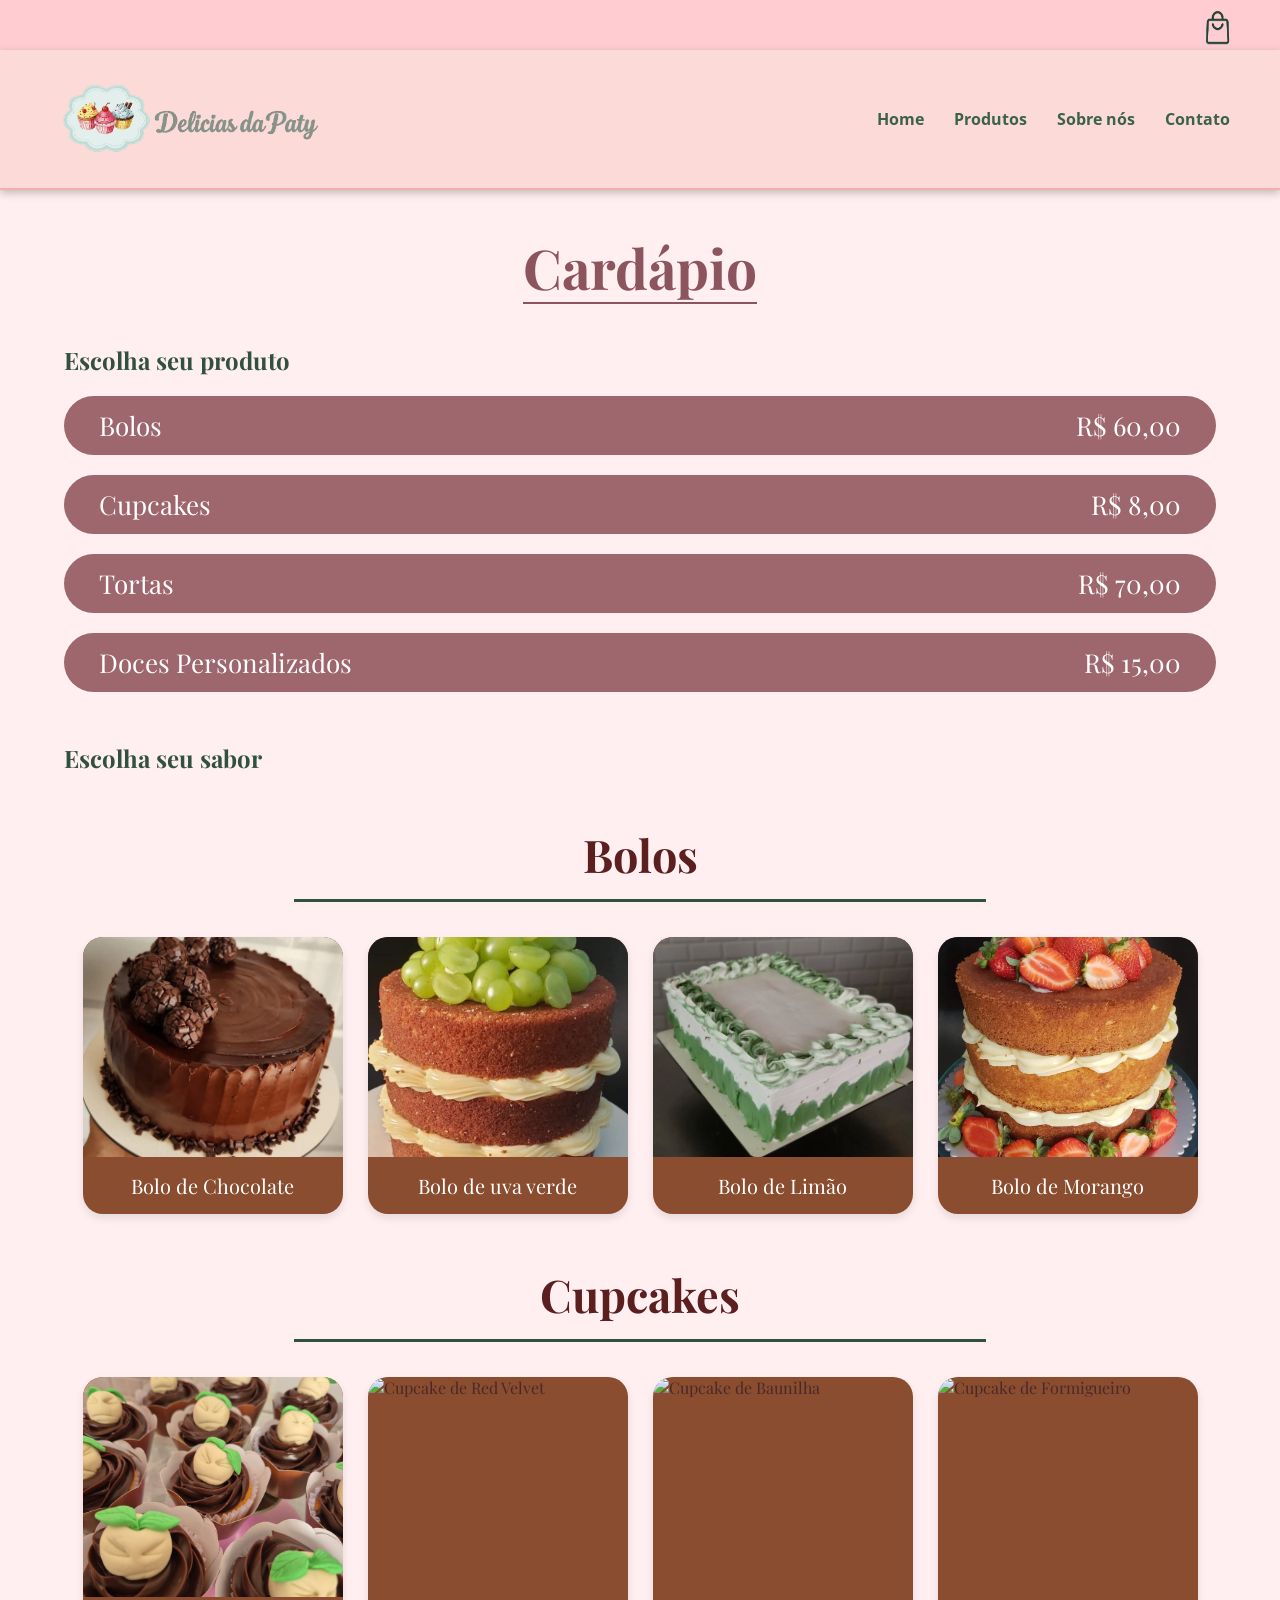
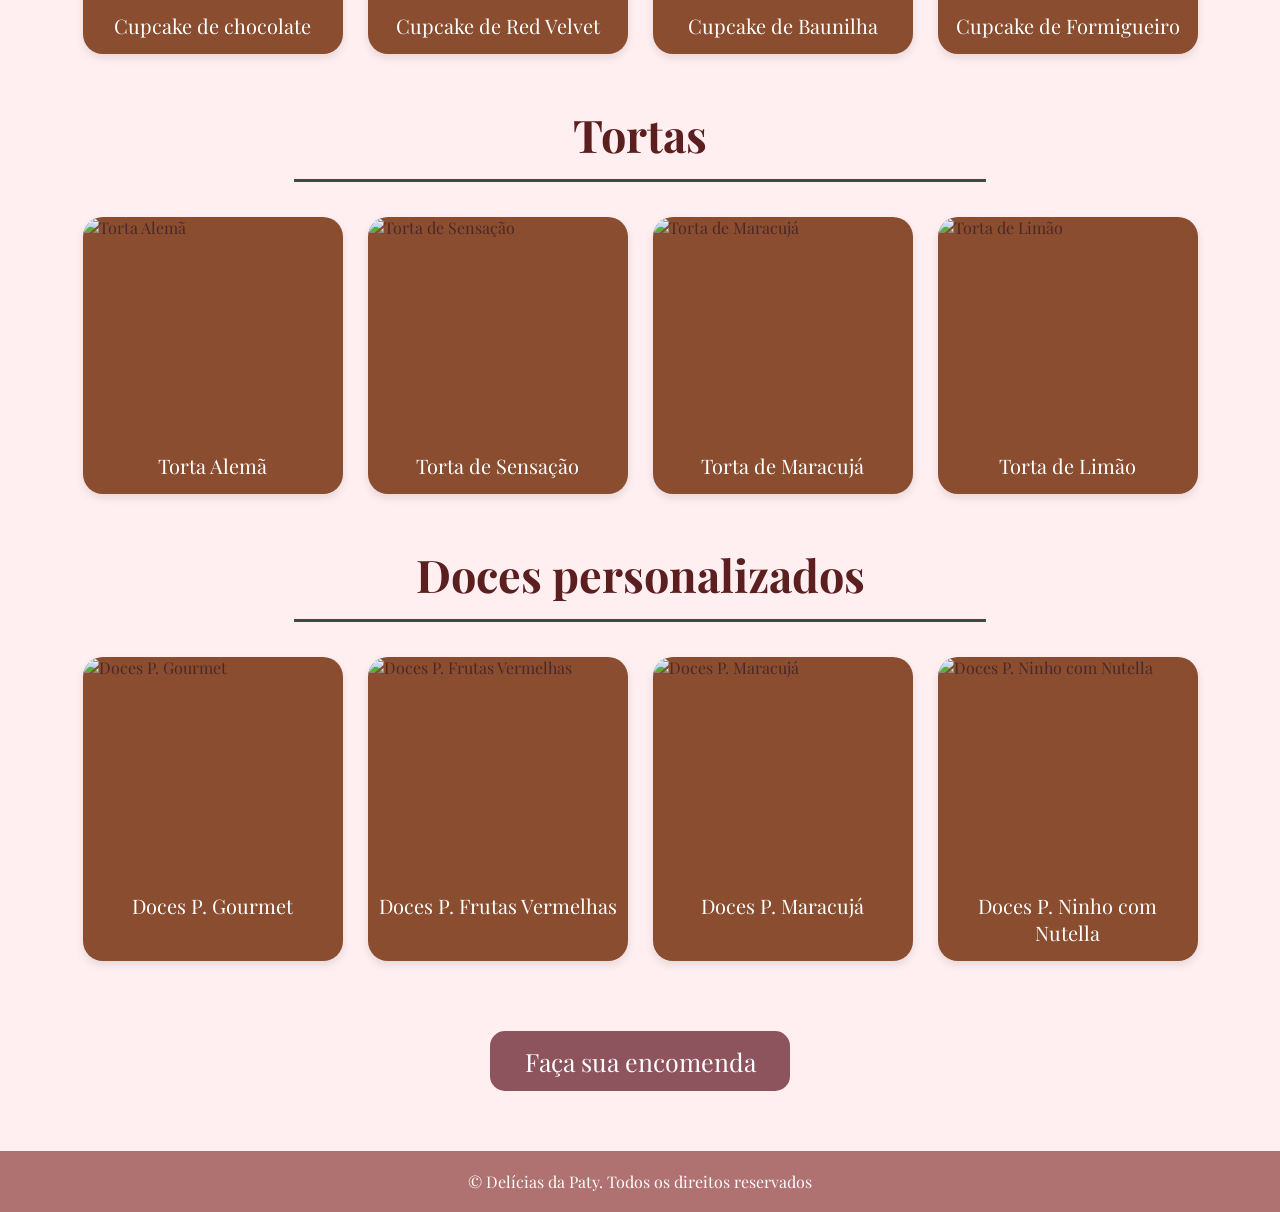
==== cardapio.html @ 74928e15 "Adicionado paginas e melhorias no media query e header" ====
<!DOCTYPE html>
<html lang="pt-br">
<head>
    <meta charset="UTF-8">
    <meta name="viewport" content="width=device-width, initial-scale=1.0">
    <title>Cardápio - Delícias da Paty</title>
    <link rel="stylesheet" href="style.css">
    <link rel="stylesheet" href="cardapio.css">
    <link rel="stylesheet" href="media.css">
</head>
<body>
    
    <div class="header-">
        <a href="encomendas.html"><img src="./imagens/bag (2).png" width="40px" alt="Sacola"></a>
    </div>

    <header class="barra-navegacao">
        <div class="container-logo">
            <span class="texto-logo"><img src="./imagens/logo.png" width="280px" alt="Logo Delícias da Paty"></span>
        </div>
        <nav class="menu-navegacao">
            <a href="index.html">Home</a>
            <a href="cardapio.html">Produtos</a>
            <a href="historia.html">Sobre nós</a>
            <a href="duvida.html">Contato</a>
        </nav>
    </header>

    <div class="caixa">
        <div class="cardapio">
            <h1>Cardápio</h1>
        </div>

        <div class="produto">
            <h2>Escolha seu produto</h2>
        </div>

        <div class="caixaItem">
            <div class="itens">
                <span>Bolos</span>
                <span>R$ 60,00</span>
            </div>
            <div class="itens">
                <span>Cupcakes</span>
                <span>R$ 8,00</span>
            </div>
            <div class="itens">
                <span>Tortas</span>
                <span>R$ 70,00</span>
            </div>
            <div class="itens">
                <span>Doces Personalizados</span>
                <span>R$ 15,00</span>
            </div>
        </div>

        <div class="produto sabor-titulo">
            <h2>Escolha seu sabor</h2>
        </div>

        <div class="tituloSecao">
            <h1>Bolos</h1>
        </div>
        <hr>
        <div class="caixaProdutos">
            <div class="card-produto">
                <img src="./imagens/bolo choco 22.jpeg" alt="Bolo de Chocolate">
                <p>Bolo de Chocolate</p>
            </div>
            <div class="card-produto">
                <img src="./imagens/bolo uva.jpg" alt="Bolo Red Velvet">
                <p>Bolo de uva verde</p>
            </div>
            <div class="card-produto">
                <img src="./imagens/bolo limao.jpg" alt="Bolo de Limão">
                <p>Bolo de Limão</p>
            </div>
            <div class="card-produto">
                <img src="./imagens/bolo de morango.jpg" alt="Bolo de Morango">
                <p>Bolo de Morango</p>
            </div>
        </div>

        <div class="tituloSecao">
            <h1>Cupcakes</h1>
        </div>
        <hr>
        <div class="caixaProdutos">
            <div class="card-produto">
                <img src="./imagens/Chocolate Cupcakes.jpg" alt="Cupcake de chocolate">
                <p>Cupcake de chocolate</p>
            </div>
            <div class="card-produto">
                <img src="./imagens/Red Velvet Cupcake.webp" alt="Cupcake de Red Velvet">
                <p>Cupcake de Red Velvet</p>
            </div>
            <div class="card-produto">
                <img src="./imagens/cupcake baunilha.webp" alt="Cupcake de Baunilha">
                <p>Cupcake de Baunilha</p>
            </div>
            <div class="card-produto">
                <img src="./imagens/Cupcakes formigueiro.jpg" alt="Cupcake de Formigueiro">
                <p>Cupcake de Formigueiro</p>
            </div>
        </div>

        <div class="tituloSecao">
            <h1>Tortas</h1>
        </div>
        <hr>
        <div class="caixaProdutos">
            <div class="card-produto">
                <img src="./imagens/torta alema.jpg" alt="Torta Alemã">
                <p>Torta Alemã</p>
            </div>
            <div class="card-produto">
                <img src="./imagens/Torta-Sensacao.webp" alt="Torta de Sensação">
                <p>Torta de Sensação</p>
            </div>
            <div class="card-produto">
                <img src="./imagens/torta maracuja.jpg" alt="Torta de Maracujá">
                <p>Torta de Maracujá</p>
            </div>
            <div class="card-produto">
                <img src="./imagens/torta limao.jpg" alt="Torta de Limão">
                <p>Torta de Limão</p>
            </div>
        </div>

        <div class="tituloSecao">
            <h1>Doces personalizados</h1>
        </div>
        <hr>
        <div class="caixaProdutos">
            <div class="card-produto">
                <img src="./imagens/doces gormet.webp" alt="Doces P. Gourmet">
                <p>Doces P. Gourmet</p>
            </div>
            <div class="card-produto">
                <img src="./imagens/doces furta-vermelha.jpg" alt="Doces P. Frutas Vermelhas">
                <p>Doces P. Frutas Vermelhas</p>
            </div>
            <div class="card-produto">
                <img src="./imagens/doces maracuja.webp" alt="Doces P. Maracujá">
                <p>Doces P. Maracujá</p>
            </div>
            <div class="card-produto">
                <img src="./imagens/doces ninho nutella.jpg" alt="Doces P. Ninho com Nutella">
                <p>Doces P. Ninho com Nutella</p>
            </div>
        </div>

        <div class="caixaBotao">
            <a href="encomendas.html"><button class="botao">Faça sua encomenda</button></a>
        </div>
    </div>

    <footer class="rodape">
        <p>&copy; Delícias da Paty. Todos os direitos reservados</p>
    </footer>
</body>
</html>
---- style.css ----
@import url('https://fonts.googleapis.com/css2?family=Open+Sans:ital,wght@0,300..800;1,300..800&display=swap');

* {
    margin: 0;
    padding: 0;
    box-sizing: border-box;
    font-family: 'Georgia', serif;
}

body {
    background-color: #fff8f8;
    color: #4a2828;
    display: flex;
    flex-direction: column;
    font-family: "Open Sans", sans-serif;
    overflow-x: hidden;
}
/*1. CABEÇALHO */

.header-{
    background-color: #ffccd2;
    height: 50px;
    display: flex;
    flex-direction: row-reverse;
}
.header- img{
    padding: 10px 10px;
    width: 65px;
    height: 55px;
    margin-right: 30px;
    
}
.barra-navegacao {
    background-color: #fcdad7;
    display: flex;
    justify-content: space-between;
    align-items: center;
    padding: 20px 50px;
    border-bottom: 2px solid #f3b0ab;
    width: 100%;
    box-shadow: rgba(0, 0, 0, 0.24) 0px 3px 8px;
}

.texto-logo {
    font-size: 24px;
    font-weight: bold;
    color: #844c56;
}

.menu-navegacao {
    display: flex;
    gap: 30px;
}

.menu-navegacao a {
    text-decoration: none;
    color: #3b614b;
    font-weight: bold;
    font-size: 16px;
     font-family: "Open Sans", sans-serif;
}

.menu-navegacao a:hover {
    color:#6ca785;
}

/* BANNER PRINCIPAL */
.secao-banner {
    background-color: #ffe8e7;
    padding: 60px 0px;
    display: flex;
    justify-content: space-between;
    align-items: center;
    text-align: center;
    width: 100vw;
    margin-right: 400px;
    padding-right: 400px;
    height: 500px;
}

.img-direita {
    width: 180px;
    height: auto;

}

.img-esquerda {
    width: 180px;
    height: auto;
}

.conteudo-banner {
    display: flex;
    justify-content: center;
    flex-direction: column;
    align-items: center;
    gap: 15px;
    width: 600px;
}

.conteudo-banner .subtitulo {
    font-size: 14px;
    letter-spacing: 2px;
    color: #844c56;
}

.conteudo-banner .linha {
    width: 430px;
    border: 1px solid #844c56;
}

.conteudo-banner h1 {
    font-size: 38px;
    color: #61333b;
    line-height: 1.3;
}

.conteudo-banner .data {
    color: #31503e;
    font-style: italic;
    font-size: 20px;

}

.conteudo-banner p {
    font-size: 15px;
    line-height: 1.6;
    color: #555;
}

#amor {
    color: #4f1818;
}

.secao-banner {
    display: flex;
    justify-content: center;
    flex-direction: column;
    align-items: center;
    padding: 35px;
}

.secao-banner img {
    margin-left: 500px;
    
}

/* SEÇÃO SOBRE */
#sobre{
    height: 600px;
    padding-top: 40px;
}
#secao-sobre {
    height: 500px;
    background-color: #fff8f8;
}

.secao-sobre {
    padding: 60px 20px;
    height: 500px;
    display: flex;
    justify-content: center;

}

.cartao-sobre {
    background-color: #fff0f0;
    width: 900px;
    display: flex;
    border-radius: 8px;
    box-shadow: 0 8px 20px rgba(0, 0, 0, 0.08);
}

.imagem-sobre {
    flex: 1;
}

.imagem-sobre img {
    width: 100%;
    height: 100%;
    border-radius: 8px;
    display: block;
}

.texto-sobre {
    flex: 1;
    padding: 40px;
    display: flex;
    flex-direction: column;
    justify-content: center;
    gap: 20px;
}

.texto-sobre h2 {
    font-size: 32px;
    color: #61333b;
    text-align: center;
}

.texto-sobre p {
    font-size: 15px;
    line-height: 1.6;
    color: #666;
    text-align: center;
    padding-block-end: 20px;
}

/* BOTÃO PADRÃO (COM HOVER) */
.botao-principal {
    background-color: #844c56;
    color: #fff;
    text-decoration: none;
    padding: 12px 30px;
    border-radius: 25px;
    font-weight: bold;
    text-align: center;
}

/* Hover nos botões */
.botao-principal:hover {
    background-color: #61333b;
}

/* SEÇÃO DE DESTAQUES */
.secao-destaques {
    padding: 60px 20px;
    padding-top: 95px;
    height: 440px;
    display: flex;
    flex-direction: column;
    align-items: center;
    gap: 15px;
    text-align: center;
    background: linear-gradient(to bottom, #f0e6ea, #fbecee);
    background-color: #f0e6ea;
}

.secao-destaques h2 {
    font-size: 32px;
    color: #61333b;
}

.subtitulo-destaques {
    font-size: 15px;
    color: #777;
    margin-bottom: 20px;
}

.container-crachas {
    display: flex;
    gap: 20px;
    justify-content: center;
    flex-wrap: wrap;
}

.cracha {
    background-color: #844c56;
    color: white;
    padding: 20px 30px;
    border-radius: 15px;
    font-weight: bold;
    font-size: 14px;
    width: 180px;
    text-align: center;
    line-height: 1.4;
}

/* SEÇÃO PRODUTOS */
.secao-produtos {
    padding: 60px 20px;
    display: flex;
    flex-direction: column;
    align-items: center;
    gap: 15px;
}

.secao-produtos h2 {
    font-size: 36px;
    color: #61333b;
}

.subtitulo-produtos {
    font-size: 16px;
    font-style: italic;
    color: #844c56;
    margin-bottom: 30px;
}

.grade-produtos {
    display: flex;
    gap: 30px;
    justify-content: center;
    flex-wrap: wrap;
    width: 100%;
    margin-bottom: 40px;
}

.cartao-produto {
    display: flex;
    flex-direction: column;
    width: 260px;
    border-radius: 15px;
    box-shadow: 0 4px 10px rgba(0, 0, 0, 0.05);
    transition: 0.3s;
}

/* Hover nos cartões de produtos */
.cartao-produto:hover {
    transform: scale(1.03);
    box-shadow: 0 8px 20px rgba(0, 0, 0, 0.1);
    transition: 0.3s;
}

.cartao-produto img {
    width: 100%;
    height: 260px;
    display: block;
    border-top-left-radius: 8px;
    border-top-right-radius: 8px;
}

.titulo-produto {
    background-color: #7a443e;
    color: white;
    text-align: center;
    padding: 15px 10px;
    padding-top: 23px;
    font-weight: bold;
    font-size: 28px;
    height: 90px;
    border-top: 10px solid #61333b;
    border-end-end-radius: 8px;
    border-end-start-radius: 8px;
}

.titulo-doce {
    background-color: #7a443e;
    color: white;
    text-align: center;
    padding: 15px 10px;
    padding-top: 5px;
    font-weight: bold;
    font-size: 28px;
    height: 90px;
    border-top: 10px solid #61333b;
    border-end-end-radius: 8px;
    border-end-start-radius: 8px;
}

/* ==========================================================================
   MEDIA QUERIES APENAS PARA TELAS MENORES (TABLET E CELULAR)
   ========================================================================== */
@media (max-width: 1024px) {
    /* Ajuste do menu e topo */
    .barra-navegacao {
        flex-direction: column !important;
        gap: 15px;
        text-align: center;
        padding: 15px;
    }
    .menu-navegacao {
        justify-content: center !important;
        gap: 15px;
    }

    /* Empilha os crachás marrons verticalmente no celular e tablet */
    .container-crachas {
        flex-direction: column !important;
        gap: 20px !important;
    }
    .cracha {
        width: 280px !important;
        margin: 0 auto;
    }

    /* Empilha os produtos "Mais amados" */
    .grade-produtos {
        flex-direction: column !important;
        align-items: center !important;
        gap: 25px !important;
    }
    .cartao-produto {
        width: 280px !important;
    }

    /* Seção "De um sonho..." */
    .cartao-sobre {
        flex-direction: column !important;
        text-align: center !important;
    }
    .imagem-sobre img {
        width: 100% !important;
        max-width: 350px !important;
        height: auto;
    }
    .texto-sobre {
        width: 100% !important;
    }
    .secao-destaques{
        height: 600px;
    }
    /* ==========================================================================
   ESTRUTURA BASE DO PRIMEIRO CARD DO INDEX (SOBRE NÓS)
   ========================================================================== */
#sobre{
    height: 600px;
    margin-bottom: 300px;
}
.secao-sobre {
    width: 100% !important;
    height: 50% !important; /* Libera a altura rígida antiga */
    padding: 40px 70px !important;
    display: block !important;
}

.cartao-sobre {
    display: flex !important;
    flex-direction: row !important; /* Lado a lado no computador */
    flex-wrap: wrap !important;
    justify-content: center !important;
    align-items: center !important;
    gap: 30px !important;
    width: 100% !important;
    max-width: 1200px !important;
    margin: 0 auto !important;
    height: auto !important;
}


/* Garante que as caixas internas se adaptem dinamicamente */
.imagem-sobre, .texto-sobre {
    height: auto !important;
    box-sizing: border-box !important;
}

.imagem-sobre img {
    display: block !important;
    max-width: 100% !important;
    height:   auto !important;
    border-radius: 20px !important;
}
/* ==========================================================================
   MEDIA QUERY - RESPONSIVIDADE DO PRIMEIRO CARD DO INDEX
   ========================================================================== */
@media (max-width: 1024px) {

    /* Força a foto e o texto a empilharem verticalmente, limpando a quebra */
    .cartao-sobre {
        flex-direction: column !important; /* Transforma em coluna igual à História */
        text-align: center !important;
        padding: 20px !important;
        gap: 25px !important;
    }

    /* Ajusta a largura e impede que a imagem da Paty seja cortada ou distorcida */
    .imagem-sobre {
        width: 100% !important;
        display: flex !important;
        justify-content: center !important;
    }

    .imagem-sobre img {
        width: 100% !important;
        max-width: 320px !important; /* Impede que fique gigante em tablets */
        height: auto !important; /* Mantém a proporção real da foto */
    }

    /* Libera a largura do texto para ocupar a tela inteira de forma limpa */
    .texto-sobre {
        width: 100% !important;
        padding: 0 10px !important;
    }
}
}
---- cardapio.css ----
@import url('https://fonts.googleapis.com/css2?family=Playfair+Display:ital,wght@0,400..900;1,400..900&display=swap');

/* Reset básico */
* {
  margin: 0;
  padding: 0;
  box-sizing: border-box;
  font-family: "Playfair Display", serif; /* Definição de uma fonte padrão limpa */
}
header{
     font-family: 'Georgia', serif;
}
.menu-navegacao a {
    text-decoration: none;
    color: #3b614b;
    font-weight: bold;
    font-size: 16px;
     font-family: "Open Sans", sans-serif;

}

body {
  background-color: #ffeff1;
  font-family: 'Arial', sans-serif; 
}

.caixa {
  width: 90%;
  max-width: 1200px;
  margin: auto;
  padding-top: 40px;
}

/* Título Principal Cardápio */
.cardapio h1 {
  text-align: center;
  color: #8c545d;
  font-size: 55px;
  font-weight: bold;
  text-decoration: underline;
  text-underline-offset: 12px;
  text-decoration-thickness: 2px;
  margin-bottom: 40px;
}

/* Subtítulos de orientação */
.produto h2 {
  color: #31503e;
  font-size: 24px;
  font-weight: bold;
  margin-bottom: 20px;
}

.sabor-titulo {
  margin-top: 50px;
  margin-bottom: 10px;
}

/* Caixa de Itens/Preços */
.caixaItem {
  display: flex;
  flex-direction: column;
  gap: 20px;
  margin-bottom: 40px;
}

.itens {
  background-color: #9d676d;
  color: white;
  padding: 12px 35px;
  border-radius: 40px;
  display: flex;
  justify-content: space-between;
  align-items: center;
  font-size: 26px;
  font-weight: normal;
}

/* Títulos das Seções (Bolos, Cupcakes...) */
.tituloSecao h1 {
  text-align: center;
  color: #5b1f20;
  font-size: 45px;
  margin-top: 50px;
  font-weight: bold;

}

/* Linha divisória verde */
hr {
  width: 60%;
  margin: auto;
  margin-top: 15px;
  margin-bottom: 35px;
  border: none;
  border-top: 3px solid #31503e;
}

/* Container dos Cards */
.caixaProdutos {
  display: flex;
  justify-content: center;
  flex-wrap: wrap; /* Permite quebrar linha em telas menores */
  gap: 25px;
  margin-bottom: 30px;
}

/* Card unificado para todos os produtos */
.card-produto {
  width: 260px;
  background-color: #8a4d2f;
  border-radius: 20px;
  overflow: hidden; /* Garante que nada passe dos cantos arredondados */
  box-shadow: 0 4px 8px rgba(0, 0, 0, 0.1);
}

/* Imagens dos Cards */
.card-produto img {
  width: 100%;
  height: 220px; /* Altura ideal mantendo proporção parecida com o layout */
  object-fit: cover; /* Faz a foto preencher o espaço sem distorcer */
  display: block;
}

/* Texto interno dos Cards */
.card-produto p {
  color: white;
  font-size: 20px;
  text-align: center;
  padding: 15px 10px;
  font-weight: normal;

}

/* Botão de Encomenda */
.caixaBotao {
  text-align: center;
  margin-top: 70px;
  margin-bottom: 60px;
}

.botao {
  background-color: #8d545d;
  color: white;
  font-size: 25px;
  font-weight: normal;
  border: none;
  border-radius: 15px;
  cursor: pointer;
  width: 100%;
  max-width: 300px;
  height: 60px;
  transition: background-color 0.2s ease;
}

.botao:hover {
  background-color: #724148;
}

/* Rodapé */
.rodape {
  background-color: #b07270;
  color: white;
  text-align: center;
  padding: 20px;
  font-size: 16px;
  width: 100%;
}
---- media.css ----
/* ==========================================================================
   MEDIA QUERIES UNIFICADAS - CORREÇÃO DE QUEBRAS (INDEX E HISTÓRIA)
   ========================================================================== */

/* --- TELA GRANDE / DESKTOP (Telas maiores que 1024px) --- */
@media (min-width: 1025px) {
  .menu-navegacao {
    display: flex;
    gap: 30px;
  }
  
  /* Mantém os contêineres alinhados lado a lado perfeitamente */
  .caixaProdutos, 
  .grade-produtos, 
  .grade-pilares,
  .container-crachas {
    display: flex !important;
    flex-direction: row !important;
    justify-content: center;
    flex-wrap: wrap;
    gap: 25px;
    width: 100%;
  }

  .grade-produtos .cartao-produto {
    width: 260px;
  }
}

/* --- TABLETS E TELAS MÉDIAS (Máximo 1024px) --- */
@media (max-width: 1024px) {
  /* Menu e Cabeçalho */
  .barra-navegacao {
    flex-direction: column;
    padding: 20px 10px;
    gap: 15px;
    text-align: center;
  }
  .container-logo img {
    width: 240px;
  }
  .menu-navegacao {
    gap: 20px;
  }
  
  .caixa, .caixaContato {
    width: 95%;
  }

  /* Títulos Principais */
  .cardapio h1 { font-size: 45px; }
  .tituloSecao h1 { font-size: 38px; }
  .tituloContato h1 { font-size: 38px; }

  /* Ajuste das seções institucionais (Foto lateral e Texto) */
  .cartao-historia, .cartao-sobre, .cartao-sucesso, .caixaContato {
    display: flex;
    flex-direction: column !important;
    align-items: center;
    gap: 20px;
    padding: 20px 10px;
  }
  
  .texto-historia, .texto-sobre, .texto-sucesso, #formulario, .contatos {
    width: 100% !important;
    text-align: center;
    padding: 10px;
  }

  .imagem-historia img, .imagem-sobre img, .imagem-sucesso img {
    width: 100%;
    max-width: 500px;
    height: auto;
    border-radius: 20px;
  }

  /* RESOLUÇÃO DA QUEBRA: Crachás da Home ("Porque Delícias da Paty") */
  .container-crachas {
    display: flex !important;
    flex-direction: column !important; /* Transforma em coluna para não sobrepor */
    align-items: center !important;
    gap: 20px !important;
    margin: 30px auto !important;
    height: auto !important; /* Remove qualquer restrição de altura que cause o bug */
  }

  .cracha {
    width: 280px !important;
    height: auto !important;
    padding: 20px !important;
  }

  /* RESOLUÇÃO DA QUEBRA: Pilares da História (Missão, Visão, Valores) */
  .grade-pilares {
    display: flex !important;
    flex-direction: column !important;
    align-items: center !important;
    gap: 35px !important;
    width: 100% !important;
    height: auto !important;
  }

  .cartao-pilar {
    width: 90% !important;
    max-width: 450px !important;
    height: auto !important;
    padding: 30px 20px !important;
  }

  /* Mais amados (Home) */
  .grade-produtos {
    display: flex !important;
    flex-direction: column !important;
    align-items: center !important;
    gap: 25px !important;
  }

  .grade-produtos .cartao-produto {
    width: 100% !important;
    max-width: 340px !important;
  }
}

/* --- SMARTPHONES / CELULARES (Máximo 600px) --- */
@media (max-width: 600px) {
  .caixa {
    width: 92%;
    padding-top: 20px;
  }

  .menu-navegacao {
    display: flex;
    flex-wrap: wrap;
    justify-content: center;
    gap: 12px 18px;
    font-size: 16px;
  }

  .cardapio h1 { 
    font-size: 32px; 
    text-underline-offset: 8px;
  }
  
  .tituloSecao h1, .tituloContato h1 { 
    font-size: 26px; 
    margin-top: 35px;
  }

  hr {
    width: 85%;
    margin-bottom: 25px;
  }

  /* Lista de Itens do Menu Mobile */
  .caixaItem {
    gap: 12px;
  }
  .itens {
    font-size: 18px;
    padding: 10px 20px;
    border-radius: 25px;
  }

  /* Força tudo a se comportar como listas verticais limpas no celular */
  .caixaProdutos, 
  .grade-produtos, 
  .grade-pilares, 
  .container-crachas {
    display: flex !important;
    flex-direction: column !important;
    align-items: center !important;
    gap: 20px !important;
    width: 100% !important;
    height: auto !important;
  }
  
  /* Ajuste individual das larguras dos cards no mobile */
  .card-produto, 
  .grade-produtos .cartao-produto, 
  .cartao-pilar,
  .cracha {
    width: 100% !important;
    max-width: 290px !important;
    height: auto !important;
  }
  
  .card-produto img, 
  .grade-produtos .cartao-produto img {
    height: 200px;
  }

  /* Banner Principal da Home */
  .secao-banner {
    padding: 30px 15px;
    text-align: center;
  }
  .secao-banner h1 {
    font-size: 28px;
    line-height: 1.2;
  }

  /* Formulário de Dúvidas */
  #formulario input, #formulario textarea {
    font-size: 16px;
    padding: 12px;
  }

  /* Botão de envio/encomenda mobile */
  .caixaBotao {
    margin-top: 35px;
    margin-bottom: 35px;
    padding: 0 5px;
  }
  .botao {
    font-size: 20px;
    height: 60px;
    border-radius: 12px;
    width: 100%;
  }

  .rodape {
    padding: 15px 10px;
    font-size: 13px;
  }
}
/* ==========================================================================
   MEDIA QUERIES UNIFICADAS (RESPONSIVIDADE FORÇADA)
   ========================================================================== */

/* --- TABLETS E TELAS MÉDIAS (Máximo 1024px) --- */
@media (max-width: 1024px) {
  .barra-navegacao {
    flex-direction: column;
    padding: 20px 10px;
    gap: 15px;
    text-align: center;
  }
  
  /* Ajuste das seções institucionais de Foto + Texto */
  .cartao-historia, .cartao-sobre, .cartao-sucesso, .caixaContato {
    display: flex !important;
    flex-direction: column !important; /* Empilha a foto e o texto */
    align-items: center !important;
    gap: 20px !important;
  }
  
  .texto-historia, .texto-sobre, .texto-sucesso, #formulario, .contatos {
    width: 100% !important;
    text-align: center !important;
  }

  /* Evita que as fotos sumam ou quebrem a proporção */
  .imagem-historia img, .imagem-sobre img, .imagem-sucesso img {
    width: 100% !important;
    max-width: 450px !important;
    height: auto !important;
  }

  /* Alinha os blocos de estatísticas (Crachás) em coluna */
  .container-crachas {
    flex-direction: column !important;
    align-items: center !important;
    gap: 20px !important;
  }

  /* Alinha os Pilares da História em coluna */
  .grade-pilares {
    flex-direction: column !important;
    align-items: center !important;
    gap: 25px !important;
  }
  
  .cartao-pilar {
    width: 90% !important;
    max-width: 400px !important;
  }

  /* Alinha os produtos "Mais Amados" da Home */
  .grade-produtos {
    flex-direction: column !important;
    align-items: center !important;
    gap: 25px !important;
  }

  .grade-produtos .cartao-produto {
    width: 90% !important;
    max-width: 320px !important;
  }
}

/* --- SMARTPHONES / CELULARES (Máximo 600px) --- */
@media (max-width: 600px) {
  .menu-navegacao {
    display: flex;
    flex-wrap: wrap;
    justify-content: center;
    gap: 12px 15px;
    font-size: 16px;
  }

  /* Redução de fontes para não quebrar títulos */
  .cardapio h1, .secao-banner h1 { font-size: 30px !important; }
  .tituloSecao h1, .tituloContato h1, .secao-destaques h2, .secao-produtos h2 { font-size: 24px !important; }

  /* Ajuste geral dos contêineres mobile */
  .caixaProdutos, .grade-produtos, .grade-pilares, .container-crachas {
    flex-direction: column !important;
    align-items: center !important;
    gap: 20px !important;
    width: 100% !important;
  }
  
  /* Tamanho ideal para visualização em celular */
  .card-produto, .grade-produtos .cartao-produto, .cartao-pilar, .cracha {
    width: 100% !important;
    max-width: 280px !important;
    height: auto !important;
  }

  .card-produto img, .grade-produtos .cartao-produto img {
    height: 200px !important;
  }

  .botao {
    font-size: 18px !important;
    height: 60px !important;
    width: 100% !important;
  }
}
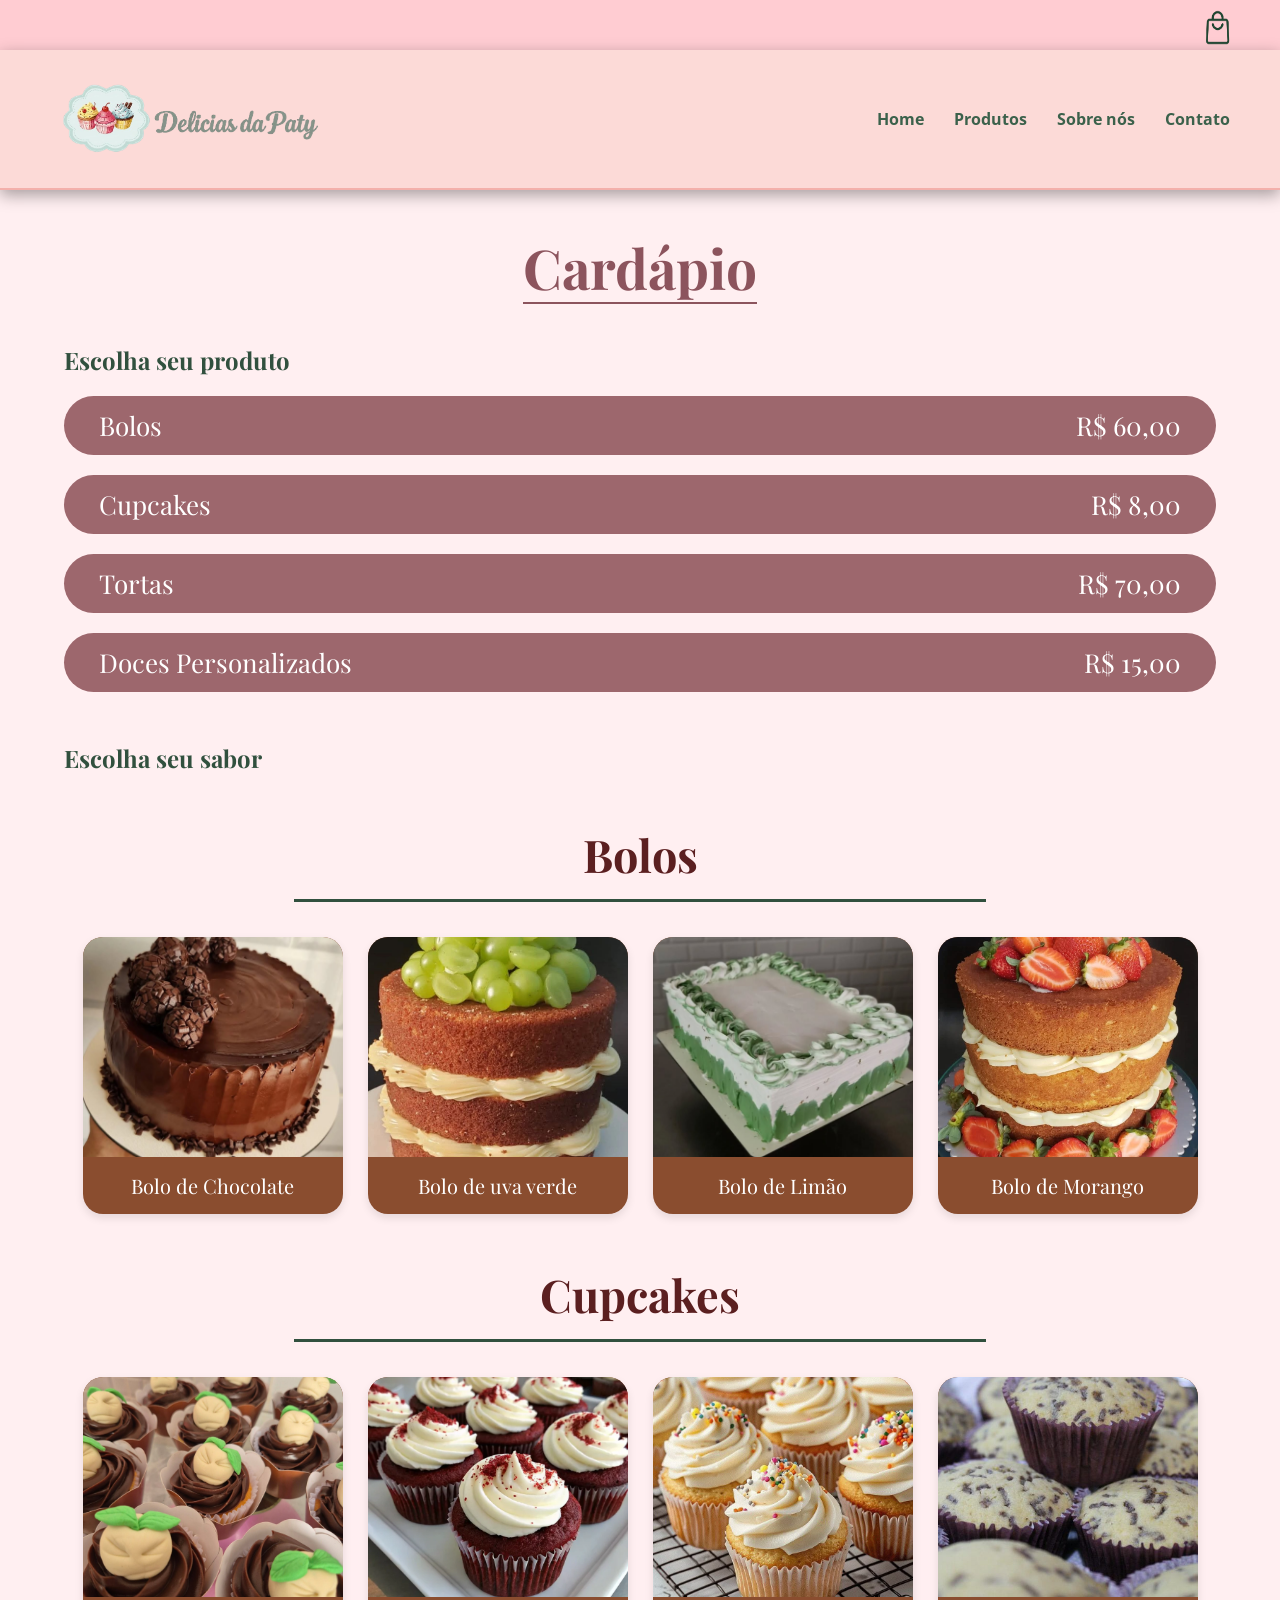
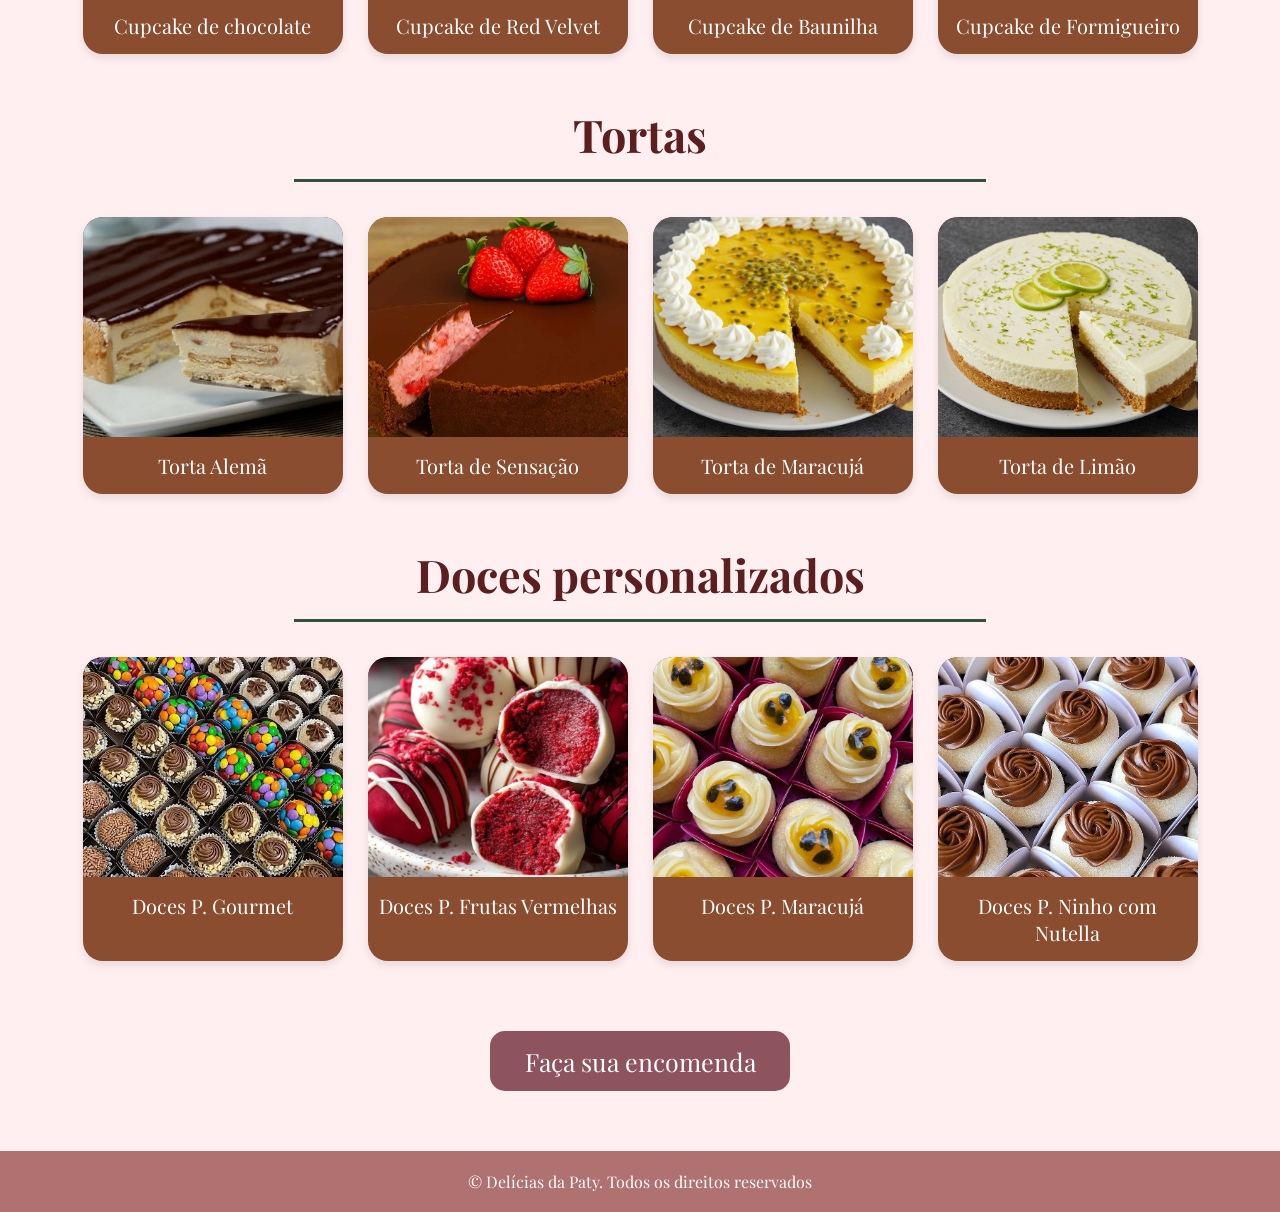
==== commit bd914d97: "link nas logo" ====
--- a/cardapio.html
+++ b/cardapio.html
@@ -16,7 +16,7 @@
 
     <header class="barra-navegacao">
         <div class="container-logo">
-            <span class="texto-logo"><img src="./imagens/logo.png" width="280px" alt="Logo Delícias da Paty"></span>
+            <span class="texto-logo"><a href="./index.html"><img src="./imagens/logo.png" width="280px" alt="Logo Delícias da Paty"></a></span>
         </div>
         <nav class="menu-navegacao">
             <a href="index.html">Home</a>
--- a/style.css
+++ b/style.css
@@ -38,7 +38,9 @@
     padding: 20px 50px;
     border-bottom: 2px solid #f3b0ab;
     width: 100%;
-    box-shadow: rgba(0, 0, 0, 0.24) 0px 3px 8px;
+      box-shadow: rgba(0, 0, 0, 0.24) 0px 3px 8px;
+    box-shadow: rgba(0, 0, 0, 0.24) 0px 20px 60px;
+   box-shadow: rgba(0, 0, 0, 0.35) 0px 5px 15px;
 }
 
 .texto-logo {
@@ -50,6 +52,8 @@
 .menu-navegacao {
     display: flex;
     gap: 30px;
+    
+
 }
 
 .menu-navegacao a {
@@ -345,6 +349,16 @@
     border-top: 10px solid #61333b;
     border-end-end-radius: 8px;
     border-end-start-radius: 8px;
+}
+/* 6. RODAPÉ */
+.rodape {
+    background-color: #b07270;
+    color: white;
+    text-align: center;
+    padding: 15px;
+    font-size: 14px;
+    margin-top: auto;
+    width: 100%;
 }
 
 /* ==========================================================================
